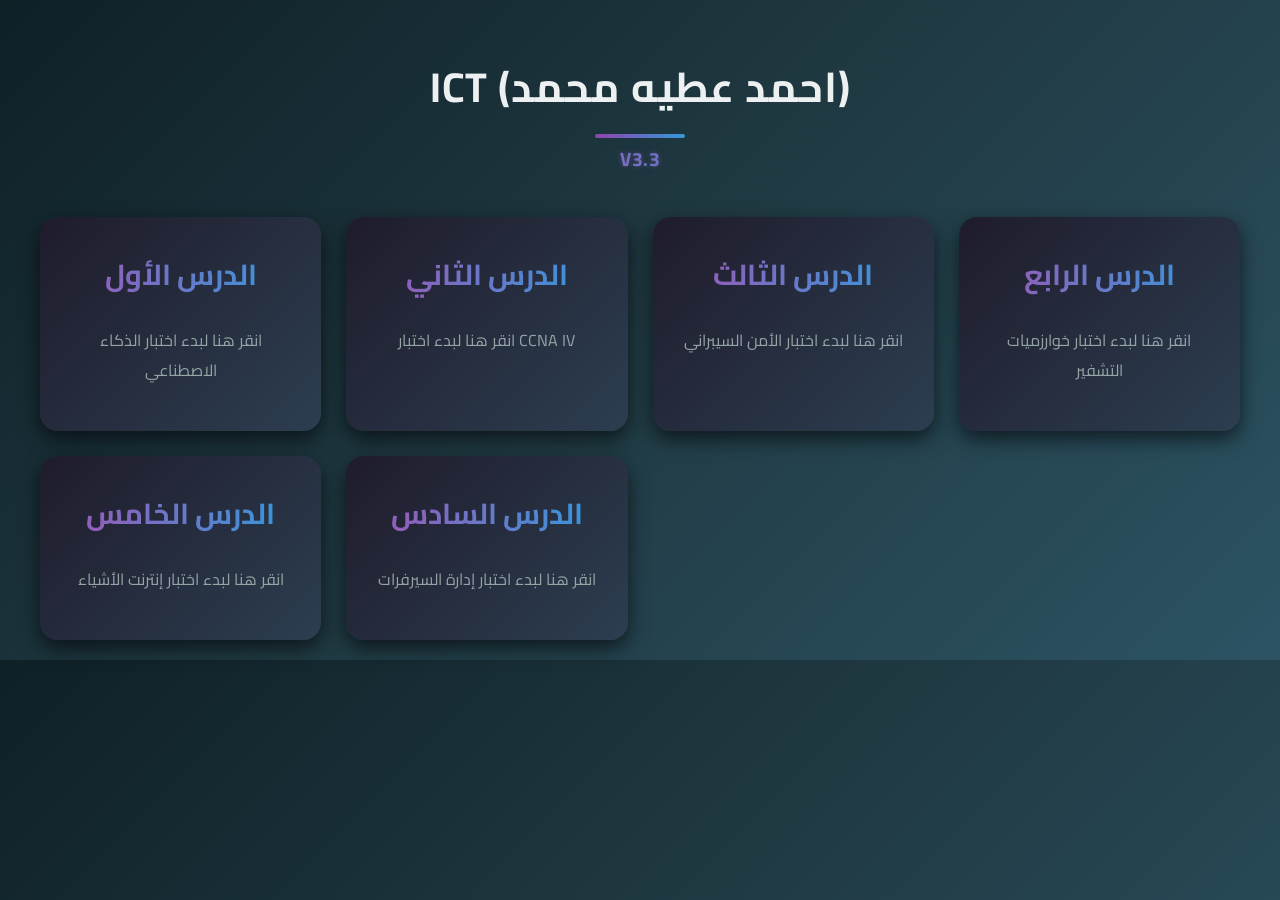
==== index.html @ 22b3c83c "Add files via upload" ====
<!DOCTYPE html>
<html lang="ar">
<head>
    <meta charset="UTF-8">
    <meta name="viewport" content="width=device-width, initial-scale=1.0">
    <title>ICT (احمد عطيه محمد)</title>
    <link href="https://fonts.googleapis.com/css2?family=Cairo:wght@400;700&display=swap" rel="stylesheet">

    <script>
        // المفتاح السري الذي يجب أن يتطابق
        const APP_KEY = "AhmedAttia2026SecureKey_NetworkIT"; 
        // القيمة المتوقعة
        const EXPECTED_KEY = "AhmedAttia2026SecureKey_NetworkIT";

        function verifyApp() {
            if (APP_KEY !== EXPECTED_KEY) {
                // في حالة فشل التحقق (نسخة معدلة أو تم التلاعب بها)
                alert("⚠️ فشل في التحقق من المصدر! هذا التطبيق غير أصلي. سيتم الإغلاق.");
                // مسح محتوى الجسم وعرض رسالة خطأ بدلاً من ذلك
                document.body.innerHTML = 
                    '<div style="text-align: center; margin-top: 50px; font-size: 1.5em; color: #e74c3c; font-family: \'Cairo\', sans-serif;">تطبيق غير أصلي أو تم التلاعب به.</div>';
                return false;
            }
            // يمكن هنا إضافة رسالة نجاح بسيطة إلى الـ Console 
            console.log("✅ التحقق من سلامة التطبيق: تم بنجاح.");
            return true;
        }

        // تنفيذ التحقق فوراً. إذا فشل، سيتم إيقاف تحميل باقي الصفحة
        if (!verifyApp()) {
            // يمكن هنا إضافة كود إضافي لوقف تحميل باقي موارد الصفحة إذا لزم الأمر
        }
    </script>
    <style>
        /* الوضع الليلي والألوان الأساسية */
        body {
            font-family: 'Cairo', sans-serif;
            background: linear-gradient(135deg, #0f2027, #203a43, #2c5364);
            margin: 0;
            padding: 20px;
            display: flex;
            flex-direction: column;
            align-items: center;
            color: #ecf0f1;
        }

        /* الرأس */
        header {
            text-align: center;
            margin-bottom: 40px;
        }

        h1 {
            color: #ecf0f1;
            font-size: 2.6em;
            position: relative;
            letter-spacing: 1px;
            margin-bottom: 5px; /* تقليل المسافة أسفل H1 */
        }

        h1::after {
            content: '';
            width: 90px;
            height: 4px;
            background: linear-gradient(90deg, #8e44ad, #3498db);
            position: absolute;
            bottom: -12px;
            left: 50%;
            transform: translateX(-50%);
            border-radius: 2px;
        }

        /* تنسيق V1.0 */
        .version {
            font-size: 1.2em;
            font-weight: 700;
            margin-top: 15px; /* زيادة المسافة أعلى V1.0 لتبدو أسفل العنوان */
            display: block;
            background: linear-gradient(90deg, #9b59b6, #3498db);
            -webkit-background-clip: text;
            -webkit-text-fill-color: transparent;
            letter-spacing: 0.5px;
            text-shadow: 0 0 5px rgba(155, 89, 182, 0.5); /* إضافة ظل خفيف */
        }

        /* الشبكة */
        .grid-container {
            display: grid;
            grid-template-columns: repeat(auto-fill, minmax(280px, 1fr));
            gap: 25px;
            width: 100%;
            max-width: 1200px;
            padding: 0 10px;
        }

        /* الكروت */
        .card {
            background: linear-gradient(135deg, #1f1c2c, #2c3e50);
            border-radius: 18px;
            box-shadow: 0 8px 20px rgba(0, 0, 0, 0.6);
            padding: 30px;
            text-align: center;
            text-decoration: none;
            color: #bdc3c7;
            transition: transform 0.4s ease, box-shadow 0.4s ease, background 0.4s ease;
            position: relative;
            overflow: hidden;
        }

        .card:hover {
            transform: translateY(-8px) scale(1.03);
            box-shadow: 0 12px 28px rgba(0, 0, 0, 0.8), 0 0 25px #8e44ad80;
            background: linear-gradient(135deg, #2c3e50, #1f1c2c);
        }

        .card h2 {
            margin-top: 0;
            font-size: 1.8em;
            background: linear-gradient(90deg, #9b59b6, #3498db);
            -webkit-background-clip: text;
            -webkit-text-fill-color: transparent;
            transition: transform 0.3s ease;
        }

        .card:hover h2 {
            transform: scale(1.05);
        }

        .card p {
            font-size: 1em;
            color: #95a5a6;
            transition: color 0.3s ease;
        }

        .card:hover p {
            color: #ecf0f1;
        }

        /* تأثير الحدود عند التحويم */
        .card::before {
            content: '';
            position: absolute;
            top: -2px;
            left: -2px;
            width: calc(100% + 4px);
            height: calc(100% + 4px);
            background: linear-gradient(90deg, #8e44ad, #3498db, #8e44ad);
            border-radius: 20px;
            z-index: -1;
            opacity: 0;
            transition: opacity 0.5s ease;
        }

        .card:hover::before {
            opacity: 1;
            animation: borderGlow 3s linear infinite;
        }

        @keyframes borderGlow {
            0% { background-position: 0 0; }
            100% { background-position: 400% 0; }
        }
    </style>
</head>
<body>
    <header>
        <h1>ICT (احمد عطيه محمد)</h1>
        <span class="version">V3.3</span> </header>

    <main class="grid-container">

        <a href="AI/index.html" class="card">
            <h2>الدرس الأول</h2>
            <p>انقر هنا لبدء اختبار الذكاء الاصطناعي</p>
        </a>

        <a href="CCNA IV/index.html" class="card">
            <h2>الدرس الثاني</h2>
            <p>انقر هنا لبدء اختبار CCNA IV</p>
        </a>

        <a href="Cybersecurity/index.html" class="card">
            <h2>الدرس الثالث</h2>
            <p>انقر هنا لبدء اختبار الأمن السيبراني</p>
        </a>

        <a href="Encryption Algorithm/index.html" class="card">
            <h2>الدرس الرابع</h2>
            <p>انقر هنا لبدء اختبار خوارزميات التشفير</p>
        </a>

        <a href="IoT/index.html" class="card">
            <h2>الدرس الخامس</h2>
            <p>انقر هنا لبدء اختبار إنترنت الأشياء</p>
        </a>

        <a href="Server Administration/index.html" class="card">
            <h2>الدرس السادس</h2>
            <p>انقر هنا لبدء اختبار إدارة السيرفرات</p>
        </a>
    </main>
</body>
</html>
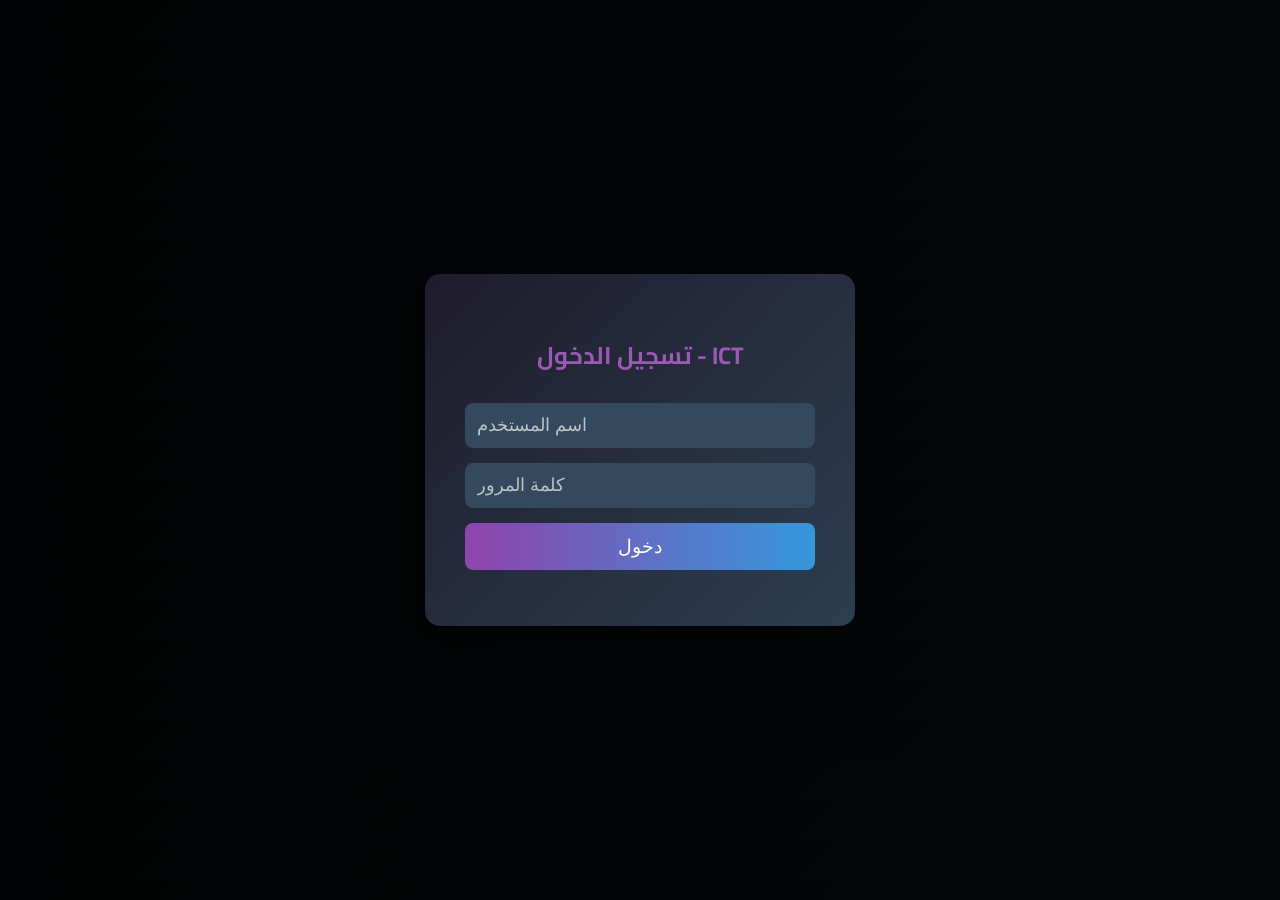
==== commit 552a657a: "Update index.html" ====
--- a/index.html
+++ b/index.html
@@ -25,10 +25,30 @@
             console.log("✅ التحقق من سلامة التطبيق: تم بنجاح.");
             return true;
         }
+        
+        // NEW: Function to check login status and show the login screen if needed
+        function checkLoginAndDisplay() {
+            // إذا لم يكن هناك مستخدم مسجل الدخول، قم بإظهار واجهة تسجيل الدخول
+            if (!localStorage.getItem('isLoggedIn')) {
+                const mainContent = document.getElementById('main-content');
+                if (mainContent) mainContent.classList.add('hidden');
+                
+                const loginScreen = document.getElementById('login-screen');
+                if (loginScreen) loginScreen.classList.remove('hidden');
+            } else {
+                // إذا كان المستخدم مسجل الدخول، أخفِ شاشة تسجيل الدخول وأظهر المحتوى
+                const mainContent = document.getElementById('main-content');
+                if (mainContent) mainContent.classList.remove('hidden');
+                
+                const loginScreen = document.getElementById('login-screen');
+                if (loginScreen) loginScreen.classList.add('hidden');
+            }
+        }
+
 
         // تنفيذ التحقق فوراً. إذا فشل، سيتم إيقاف تحميل باقي الصفحة
-        if (!verifyApp()) {
-            // يمكن هنا إضافة كود إضافي لوقف تحميل باقي موارد الصفحة إذا لزم الأمر
+        if (verifyApp()) {
+            window.addEventListener('load', checkLoginAndDisplay);
         }
     </script>
     <style>
@@ -160,44 +180,121 @@
             0% { background-position: 0 0; }
             100% { background-position: 400% 0; }
         }
+        
+        /* NEW: تنسيقات شاشة تسجيل الدخول */
+        #login-screen {
+            position: fixed;
+            top: 0;
+            left: 0;
+            width: 100%;
+            height: 100%;
+            background: rgba(0, 0, 0, 0.9);
+            display: flex;
+            justify-content: center;
+            align-items: center;
+            z-index: 1000;
+            color: #ecf0f1;
+        }
+        .login-form-container {
+            background: linear-gradient(135deg, #1f1c2c, #2c3e50);
+            padding: 40px;
+            border-radius: 15px;
+            box-shadow: 0 10px 30px rgba(0, 0, 0, 0.8);
+            width: 350px;
+            max-width: 90%;
+            text-align: center;
+        }
+        .login-form-container h2 {
+            color: #9b59b6;
+            margin-bottom: 25px;
+        }
+        .login-form-container input {
+            width: 100%;
+            padding: 12px;
+            margin-bottom: 15px;
+            border: none;
+            border-radius: 8px;
+            background: #34495e;
+            color: #ecf0f1;
+            font-size: 1.1em;
+            box-sizing: border-box;
+        }
+        .login-form-container input::placeholder {
+            color: #bdc3c7;
+        }
+        .login-form-container button {
+            width: 100%;
+            padding: 12px;
+            background: linear-gradient(90deg, #8e44ad, #3498db);
+            border: none;
+            border-radius: 8px;
+            color: white;
+            font-size: 1.2em;
+            cursor: pointer;
+            transition: opacity 0.3s ease;
+        }
+        .login-form-container button:hover {
+            opacity: 0.9;
+        }
+        .login-message {
+            color: #e74c3c;
+            margin-top: 15px;
+            font-weight: bold;
+        }
+        .hidden {
+            display: none !important;
+        }
     </style>
 </head>
 <body>
-    <header>
-        <h1>ICT (احمد عطيه محمد)</h1>
-        <span class="version">V3.3</span> </header>
-
-    <main class="grid-container">
-
-        <a href="AI/index.html" class="card">
-            <h2>الدرس الأول</h2>
-            <p>انقر هنا لبدء اختبار الذكاء الاصطناعي</p>
-        </a>
-
-        <a href="CCNA IV/index.html" class="card">
-            <h2>الدرس الثاني</h2>
-            <p>انقر هنا لبدء اختبار CCNA IV</p>
-        </a>
-
-        <a href="Cybersecurity/index.html" class="card">
-            <h2>الدرس الثالث</h2>
-            <p>انقر هنا لبدء اختبار الأمن السيبراني</p>
-        </a>
-
-        <a href="Encryption Algorithm/index.html" class="card">
-            <h2>الدرس الرابع</h2>
-            <p>انقر هنا لبدء اختبار خوارزميات التشفير</p>
-        </a>
-
-        <a href="IoT/index.html" class="card">
-            <h2>الدرس الخامس</h2>
-            <p>انقر هنا لبدء اختبار إنترنت الأشياء</p>
-        </a>
-
-        <a href="Server Administration/index.html" class="card">
-            <h2>الدرس السادس</h2>
-            <p>انقر هنا لبدء اختبار إدارة السيرفرات</p>
-        </a>
-    </main>
+    
+    <div id="login-screen" class="hidden">
+        <div class="login-form-container">
+            <h2>تسجيل الدخول - ICT</h2>
+            <input type="text" id="username" placeholder="اسم المستخدم" autocomplete="username">
+            <input type="password" id="password" placeholder="كلمة المرور" autocomplete="current-password">
+            <button id="login-button">دخول</button>
+            <p id="login-message" class="login-message"></p>
+        </div>
+    </div>
+
+    <div id="main-content">
+        <header>
+            <h1>ICT (احمد عطيه محمد)</h1>
+            <span class="version">V3.3</span> </header>
+
+        <main class="grid-container">
+
+            <a href="AI/index.html" class="card">
+                <h2>الدرس الأول</h2>
+                <p>انقر هنا لبدء اختبار الذكاء الاصطناعي</p>
+            </a>
+
+            <a href="CCNA IV/index.html" class="card">
+                <h2>الدرس الثاني</h2>
+                <p>انقر هنا لبدء اختبار CCNA IV</p>
+            </a>
+
+            <a href="Cybersecurity/index.html" class="card">
+                <h2>الدرس الثالث</h2>
+                <p>انقر هنا لبدء اختبار الأمن السيبراني</p>
+            </a>
+
+            <a href="Encryption Algorithm/index.html" class="card">
+                <h2>الدرس الرابع</h2>
+                <p>انقر هنا لبدء اختبار خوارزميات التشفير</p>
+            </a>
+
+            <a href="IoT/index.html" class="card">
+                <h2>الدرس الخامس</h2>
+                <p>انقر هنا لبدء اختبار إنترنت الأشياء</p>
+            </a>
+
+            <a href="Server Administration/index.html" class="card">
+                <h2>الدرس السادس</h2>
+                <p>انقر هنا لبدء اختبار إدارة السيرفرات</p>
+            </a>
+        </main>
+    </div>
 </body>
-</html>+</html>
